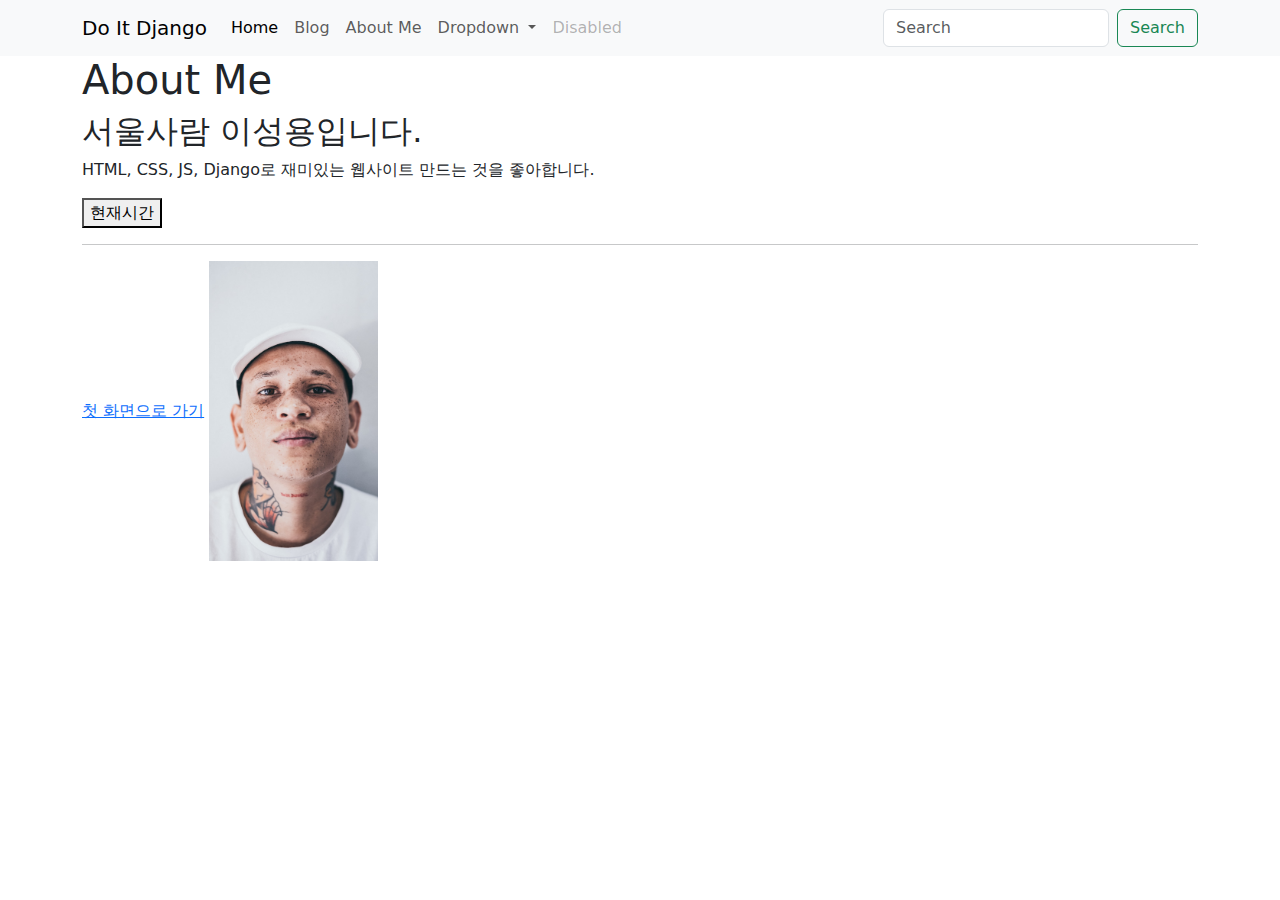
==== about_me.html @ 7dfeddc0 "container로 레이아웃 적용하기2" ====
<!DOCTYPE html>
<html>

<head>
    <title>About me</title>
    <link href="./bootstrap5/css/bootstrap.min.css" rel="stylesheet" type="text/css">

    <script type="text/javascript" src="what_time_is_it.js"></script>
</head>

<body>
    <nav class="navbar navbar-expand-lg bg-body-tertiary">
        <div class="container-fluid container">
            <a class="navbar-brand" href="./index.html">Do It Django</a>
            <button class="navbar-toggler" type="button" data-bs-toggle="collapse"
                data-bs-target="#navbarSupportedContent" aria-controls="navbarSupportedContent" aria-expanded="false"
                aria-label="Toggle navigation">
                <span class="navbar-toggler-icon"></span>
            </button>
            <div class="collapse navbar-collapse" id="navbarSupportedContent">
                <ul class="navbar-nav me-auto mb-2 mb-lg-0">
                    <li class="nav-item">
                        <a class="nav-link active" aria-current="page" href="./index.html">Home</a>
                    </li>
                    <li class="nav-item">
                        <a class="nav-link" href="./blog_list.html">Blog</a>
                    </li>
                    <li class="nav-item">
                        <a class="nav-link" href="./about_me.html">About Me</a>
                    </li>
                    <li class="nav-item dropdown">
                        <a class="nav-link dropdown-toggle" href="#" role="button" data-bs-toggle="dropdown"
                            aria-expanded="false">
                            Dropdown
                        </a>
                        <ul class="dropdown-menu">
                            <li><a class="dropdown-item" href="#">Action</a></li>
                            <li><a class="dropdown-item" href="#">Another action</a></li>
                            <li>
                                <hr class="dropdown-divider">
                            </li>
                            <li><a class="dropdown-item" href="#">Something else here</a></li>
                        </ul>
                    </li>
                    <li class="nav-item">
                        <a class="nav-link disabled" aria-disabled="true">Disabled</a>
                    </li>
                </ul>
                <form class="d-flex" role="search">
                    <input class="form-control me-2" type="search" placeholder="Search" aria-label="Search">
                    <button class="btn btn-outline-success" type="submit">Search</button>
                </form>
            </div>
        </div>
    </nav>

    <div class="container">
        <h1>About Me</h1>
        <h2>서울사람 이성용입니다. </h2>
        <p>HTML, CSS, JS, Django로 재미있는 웹사이트 만드는 것을 좋아합니다. </p>

        <button onclick="whatTimeIsIt()">현재시간</button>
        <hr />

        <a href="index.html">첫 화면으로 가기</a>
        <img src="./images/boy_01.jpg" height="300px">
    </div>

    <script src="https://cdn.jsdelivr.net/npm/@popperjs/core@2.11.8/dist/umd/popper.min.js"
        integrity="sha384-I7E8VVD/ismYTF4hNIPjVp/Zjvgyol6VFvRkX/vR+Vc4jQkC+hVqc2pM8ODewa9r"
        crossorigin="anonymous"></script>
    <script src="https://cdn.jsdelivr.net/npm/bootstrap@5.3.2/dist/js/bootstrap.min.js"
        integrity="sha384-BBtl+eGJRgqQAUMxJ7pMwbEyER4l1g+O15P+16Ep7Q9Q+zqX6gSbd85u4mG4QzX+"
        crossorigin="anonymous"></script>

</body>

</html>
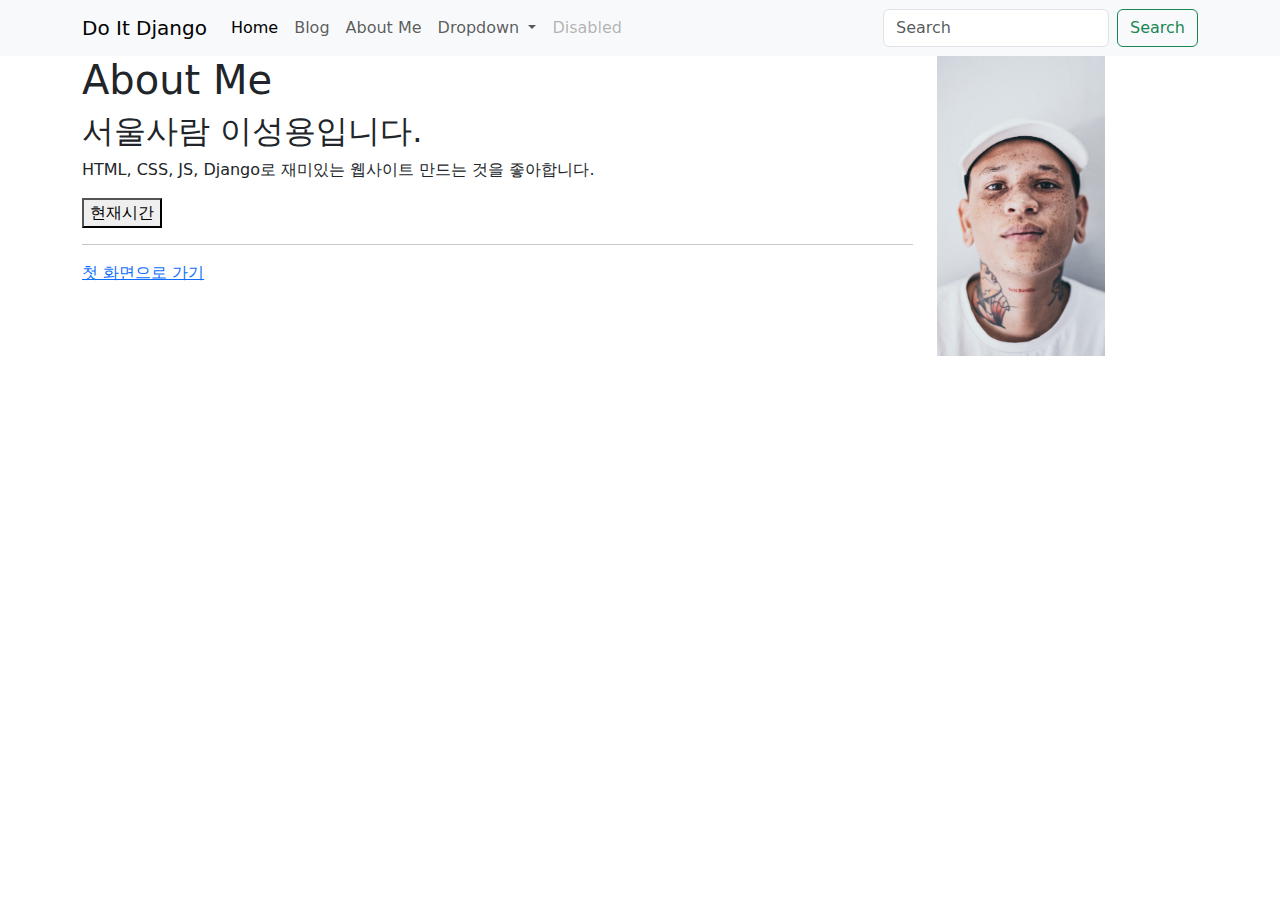
==== commit afa839fb: "사진 위치 바꾸기" ====
--- a/about_me.html
+++ b/about_me.html
@@ -55,15 +55,21 @@
     </nav>
 
     <div class="container">
-        <h1>About Me</h1>
-        <h2>서울사람 이성용입니다. </h2>
-        <p>HTML, CSS, JS, Django로 재미있는 웹사이트 만드는 것을 좋아합니다. </p>
+        <div class="row">
+            <div class="col-9">
+                <h1>About Me</h1>
+                <h2>서울사람 이성용입니다. </h2>
+                <p>HTML, CSS, JS, Django로 재미있는 웹사이트 만드는 것을 좋아합니다. </p>
 
-        <button onclick="whatTimeIsIt()">현재시간</button>
-        <hr />
+                <button onclick="whatTimeIsIt()">현재시간</button>
+                <hr />
 
-        <a href="index.html">첫 화면으로 가기</a>
-        <img src="./images/boy_01.jpg" height="300px">
+                <a href="index.html">첫 화면으로 가기</a>
+            </div>
+            <div class="col-3">
+                <img src="./images/boy_01.jpg" height="300px">
+            </div>
+        </div>
     </div>
 
     <script src="https://cdn.jsdelivr.net/npm/@popperjs/core@2.11.8/dist/umd/popper.min.js"
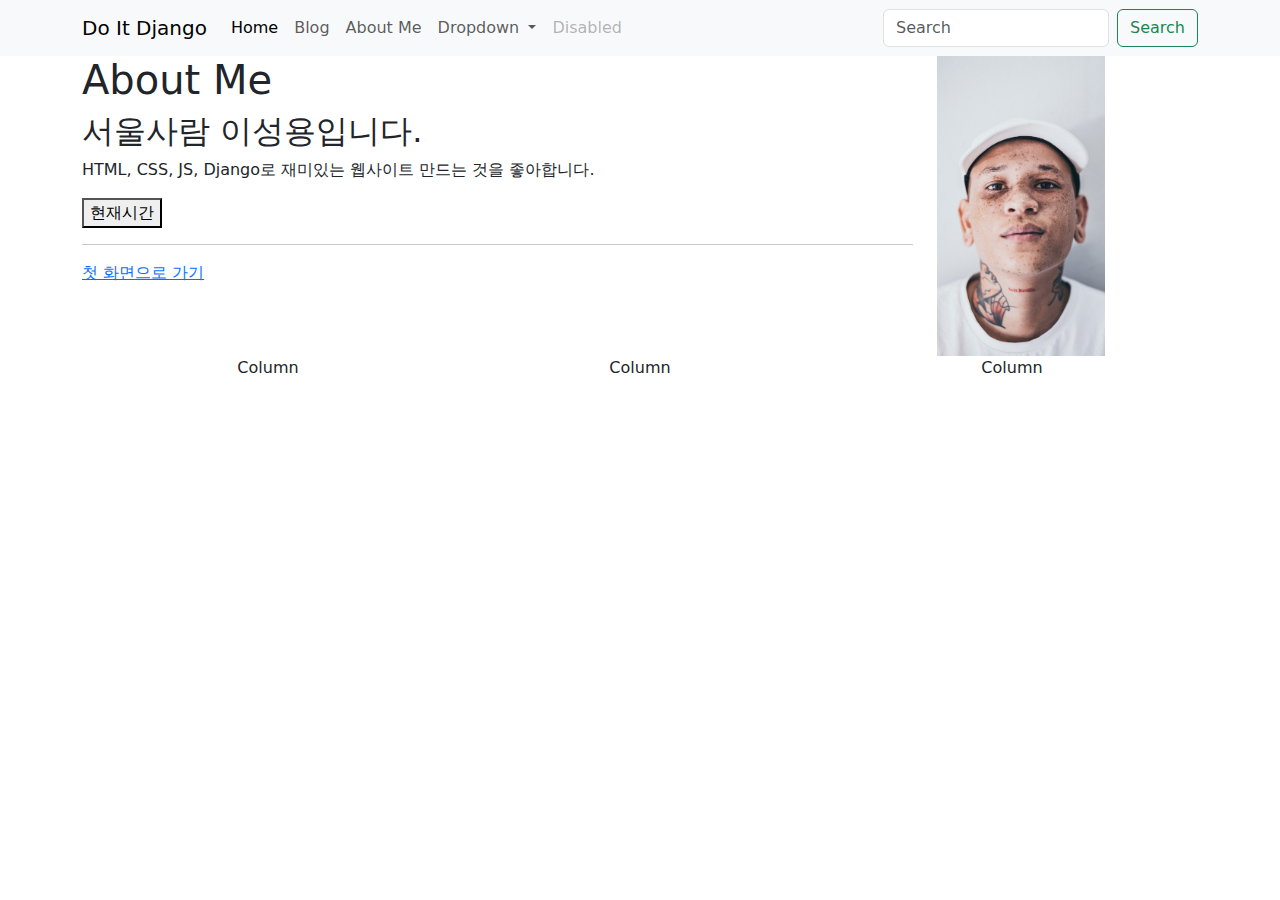
==== commit 14b7c970: "화면 크기에 따라 구성도 바뀌게 만들기1" ====
--- a/about_me.html
+++ b/about_me.html
@@ -70,6 +70,20 @@
                 <img src="./images/boy_01.jpg" height="300px">
             </div>
         </div>
+
+        <div class="container text-center">
+            <div class="row">
+                <div class="col">
+                    Column
+                </div>
+                <div class="col">
+                    Column
+                </div>
+                <div class="col">
+                    Column
+                </div>
+            </div>
+        </div>
     </div>
 
     <script src="https://cdn.jsdelivr.net/npm/@popperjs/core@2.11.8/dist/umd/popper.min.js"
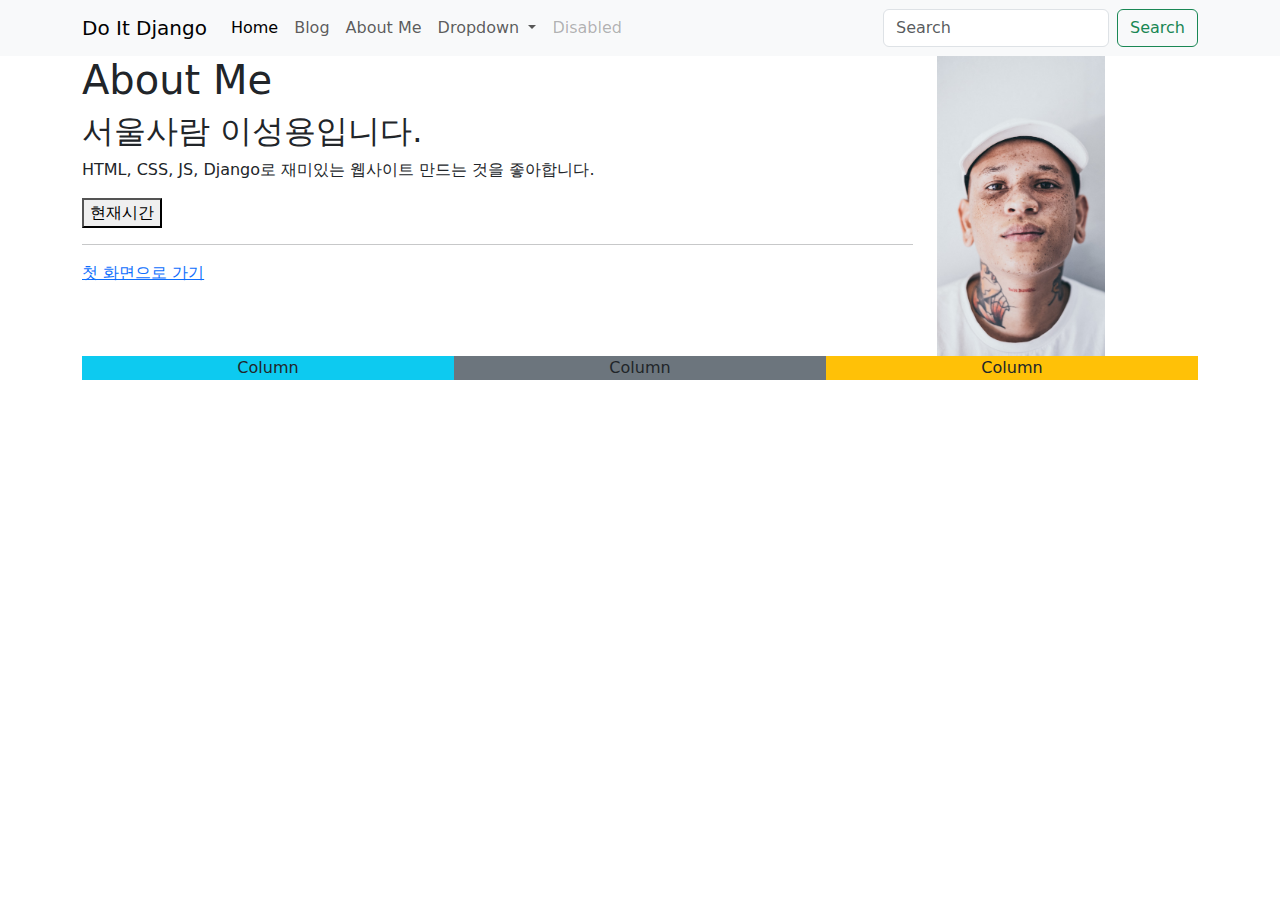
==== commit 8eb2abb1: "화면 크기에 따라 구성도 바뀌게 만들기2" ====
--- a/about_me.html
+++ b/about_me.html
@@ -73,13 +73,13 @@
 
         <div class="container text-center">
             <div class="row">
-                <div class="col">
+                <div class="col-sm bg-info">
                     Column
                 </div>
-                <div class="col">
+                <div class="col-sm bg-secondary">
                     Column
                 </div>
-                <div class="col">
+                <div class="col-sm bg-warning">
                     Column
                 </div>
             </div>
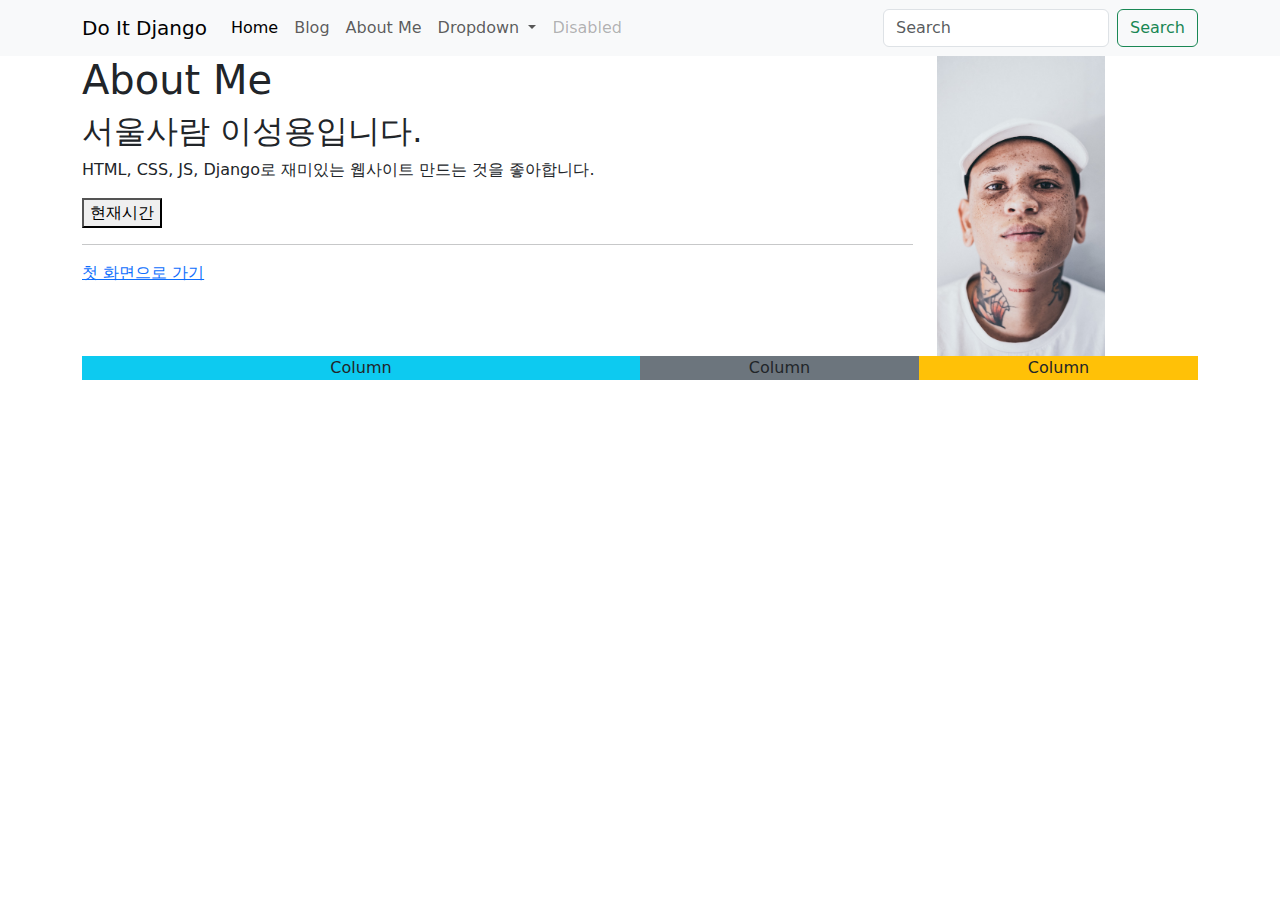
==== commit c3980b8b: "화면 크기에 따라 구성도 바뀌게 만들기3" ====
--- a/about_me.html
+++ b/about_me.html
@@ -73,13 +73,13 @@
 
         <div class="container text-center">
             <div class="row">
-                <div class="col-sm bg-info">
+                <div class="col-sm col-lg-6 bg-info">
                     Column
                 </div>
-                <div class="col-sm bg-secondary">
+                <div class="col-sm col-lg-3 bg-secondary">
                     Column
                 </div>
-                <div class="col-sm bg-warning">
+                <div class="col-sm col-lg-3 bg-warning">
                     Column
                 </div>
             </div>
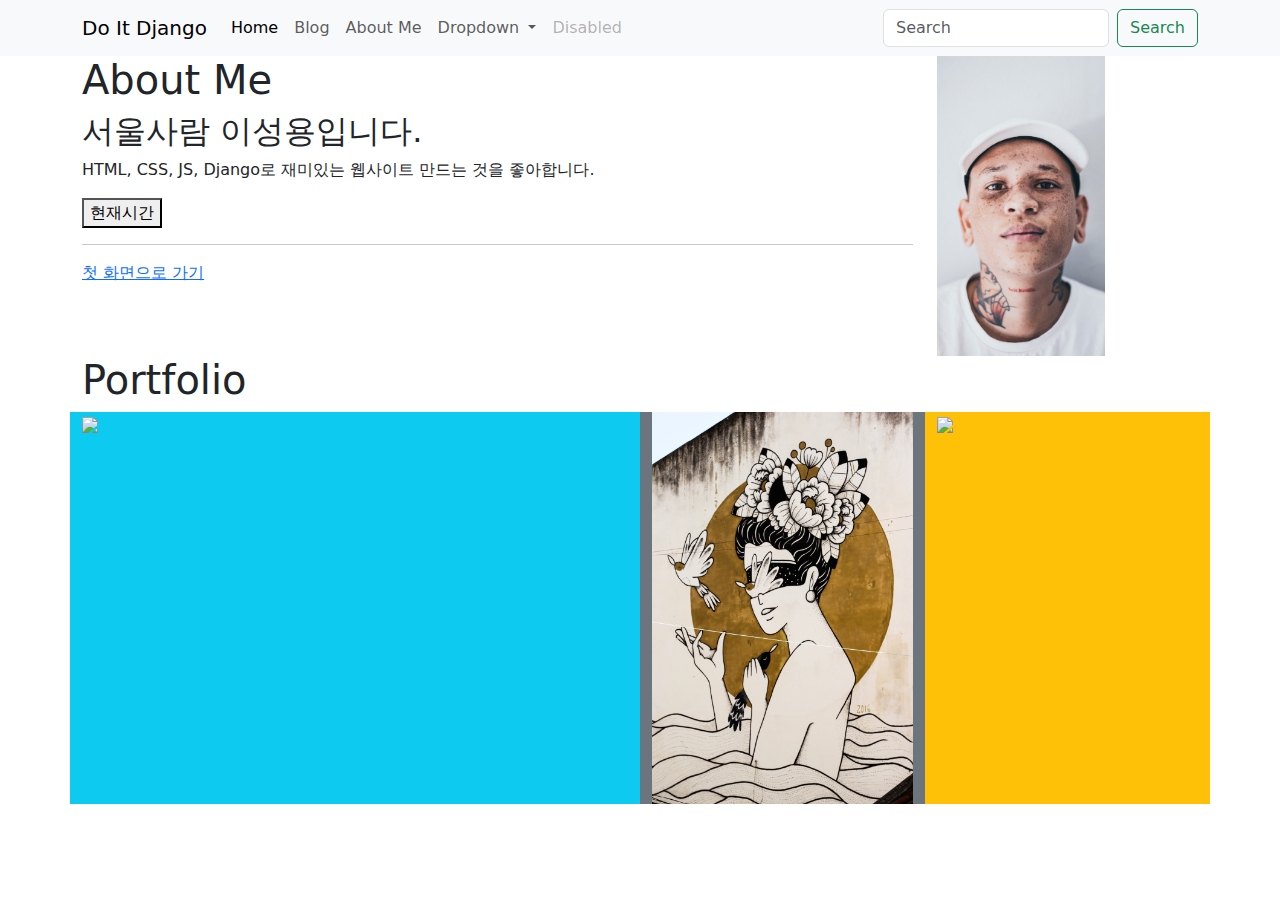
==== commit 6b60f63e: "열마다 이미지 추가하기" ====
--- a/about_me.html
+++ b/about_me.html
@@ -71,19 +71,21 @@
             </div>
         </div>
 
-        <div class="container text-center">
-            <div class="row">
-                <div class="col-sm col-lg-6 bg-info">
-                    Column
-                </div>
-                <div class="col-sm col-lg-3 bg-secondary">
-                    Column
-                </div>
-                <div class="col-sm col-lg-3 bg-warning">
-                    Column
-                </div>
+        <div class="row">
+            <div class="col-12">
+                <h1>Portfolio</h1>
+            </div>
+            <div class="col-sm col-lg-6 bg-info">
+                <img src="./images/image_a.jpg" class="img-fluid">
+            </div>
+            <div class="col-sm col-lg-3 bg-secondary">
+                <img src="./images/image_b.jpg" class="img-fluid">
+            </div>
+            <div class="col-sm col-lg-3 bg-warning">
+                <img src="./images/image_c.jpg" class="img-fluid">
             </div>
         </div>
+
     </div>
 
     <script src="https://cdn.jsdelivr.net/npm/@popperjs/core@2.11.8/dist/umd/popper.min.js"
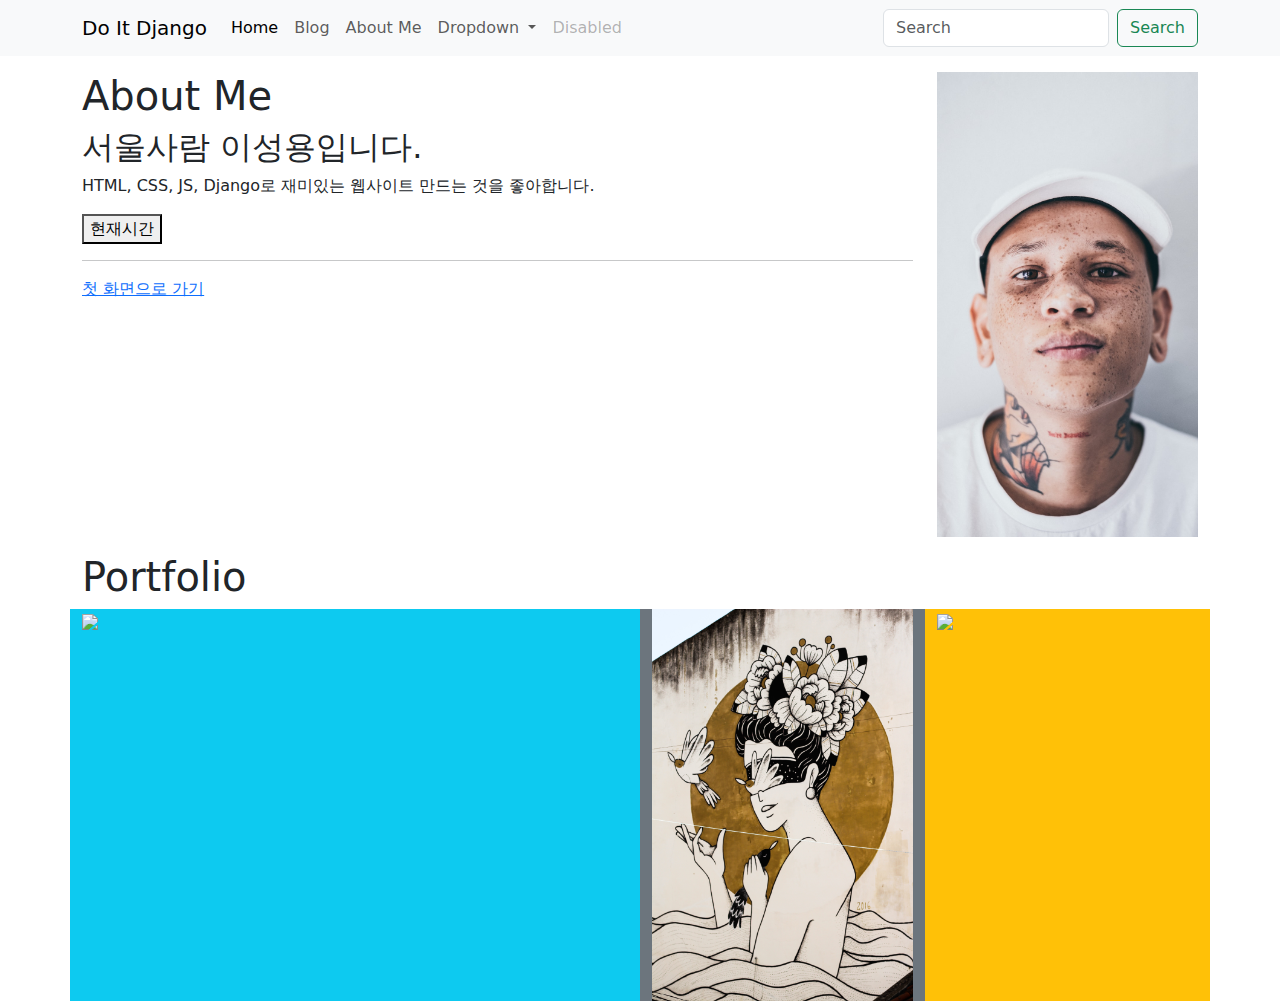
==== commit 0d4fe556: "내비게이션 바와 내용 사이에 마진 넣기" ====
--- a/about_me.html
+++ b/about_me.html
@@ -55,7 +55,7 @@
     </nav>
 
     <div class="container">
-        <div class="row">
+        <div class="row my-3">
             <div class="col-9">
                 <h1>About Me</h1>
                 <h2>서울사람 이성용입니다. </h2>
@@ -67,7 +67,7 @@
                 <a href="index.html">첫 화면으로 가기</a>
             </div>
             <div class="col-3">
-                <img src="./images/boy_01.jpg" height="300px">
+                <img src="./images/boy_01.jpg" class="img-fluid">
             </div>
         </div>
 
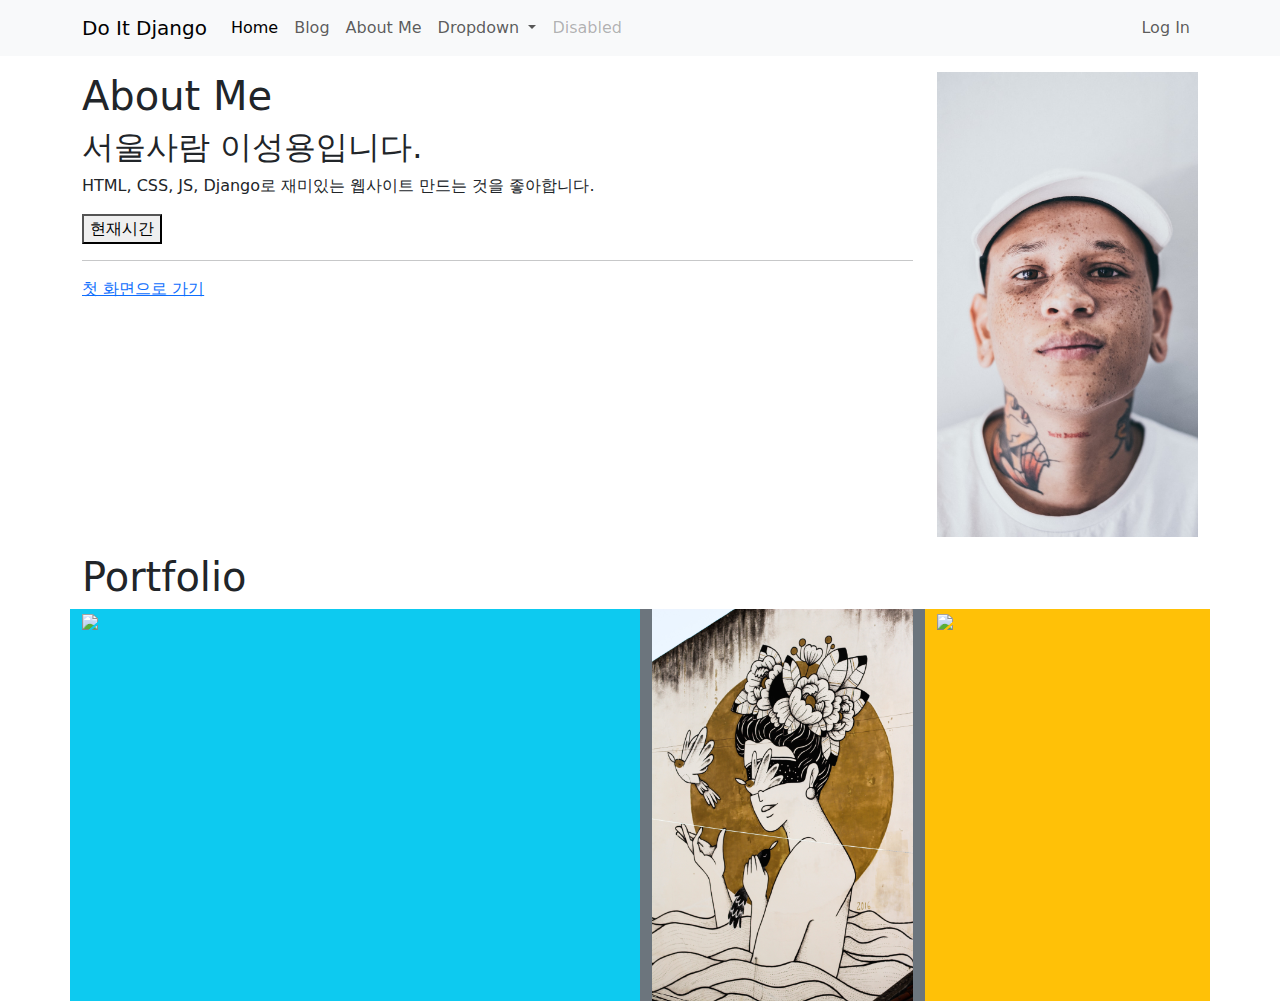
==== commit 9574042a: "내비게이션 바 오른쪽 정렬하기" ====
--- a/about_me.html
+++ b/about_me.html
@@ -46,10 +46,11 @@
                         <a class="nav-link disabled" aria-disabled="true">Disabled</a>
                     </li>
                 </ul>
-                <form class="d-flex" role="search">
-                    <input class="form-control me-2" type="search" placeholder="Search" aria-label="Search">
-                    <button class="btn btn-outline-success" type="submit">Search</button>
-                </form>
+                <ul class="navbar-nav ml-auto">
+                    <li class="nav-item">
+                        <a class="nav-link" href="#">Log In</a>
+                    </li>
+                </ul>
             </div>
         </div>
     </nav>
